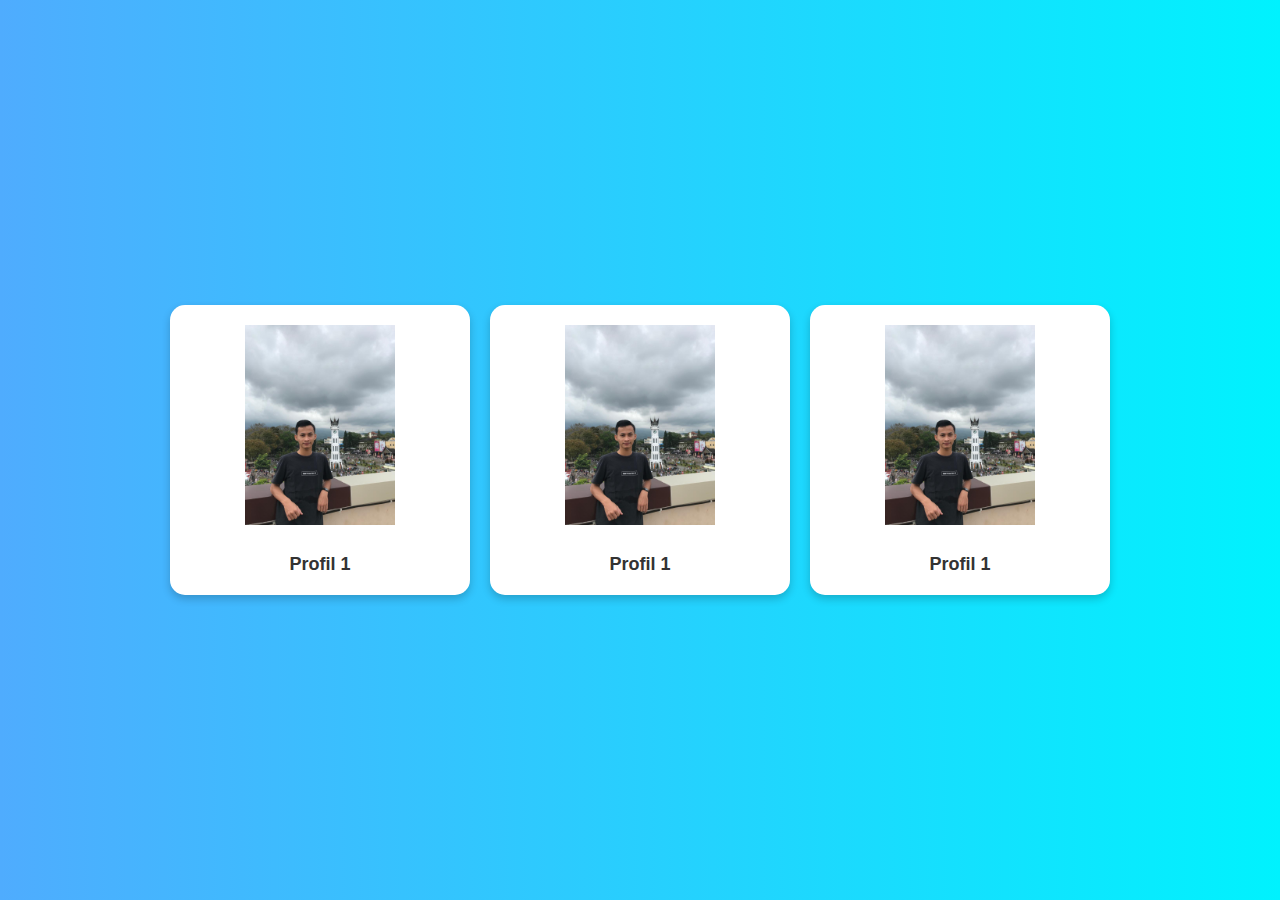
==== index.html @ bee93668 "update baru" ====
<!DOCTYPE html>
<html lang="en">
<head>
  <meta charset="UTF-8">
  <meta name="viewport" content="width=device-width, initial-scale=1.0">
  <title>Profil Team</title>
  <link rel="stylesheet" href="css/styles.css">
</head>
<body>

  <div class="container">
    <div class="slider">
      <div class="Profil">
        <img src="images/afief.jpg" alt="foto1">
        <h2>Profil 1</h2>
      </div>
      <div class="Profil">
        <img src="images/afief.jpg" alt="foto1">
        <h2>Profil 1</h2>
      </div>
      <div class="Profil">
        <img src="images/afief.jpg" alt="foto1">
        <h2>Profil 1</h2>
      </div>
    </div>

    
  </div>

  <!-- Link ke file JavaScript -->
  <script src="js/script.js"></script>

</body>
</html>
---- css/styles.css ----
/* Reset default browser styles */
* {
  margin: 0;
  padding: 0;
  box-sizing: border-box;
}

body {
  font-family: Arial, sans-serif;
  height: 100vh;
  display: flex;
  justify-content: center;
  align-items: center;
  background: linear-gradient(to right, #4facfe, #00f2fe);
  overflow: hidden;
  position: relative;
}

/* .container {
  width: 100%;
  max-width: 1200px;
  overflow: hidden;
  display: flex;
  justify-content: center;
  align-items: center;
  position: relative;
} */

.slider {
  display: flex;
  gap: 20px;
  scroll-snap-type: x mandatory;
  scroll-behavior: smooth;
}

.slider::-webkit-scrollbar {
  display: none;
}

.Profil {
  background-color: white;
  padding: 20px;
  border-radius: 15px;
  text-align: center;
  min-width: 300px;
  scroll-snap-align: center;
  box-shadow: 0 4px 8px rgba(0, 0, 0, 0.2);
  transition: transform 0.3s ease;
}

.Profil:hover {
  transform: scale(1.05);
}

img {
  width: 150px;
  height: 200px;
  object-fit: cover;
  margin-bottom: 15px;
}

h2 {
  font-size: 18px;
  color: #333;
  margin-top: 10px;
}

/* Tombol navigasi */
button {
  font-size: 16px;
  border-radius: 5px;
  padding: 10px;
  background-color: #0077b5;
  color: #fff;
  border: none;
  cursor: pointer;
  position: absolute;
  top: 50%;
  transform: translateY(-50%);
}

button:hover {
  background-color: #005f8f;
}

button:focus {
  outline: none;
}

.prev {
  left: 10px;
}

.next {
  right: 10px;
}

/* Media query for responsive design */
@media (max-width: 768px) {
  .Profil {
    min-width: 250px;
  }
}
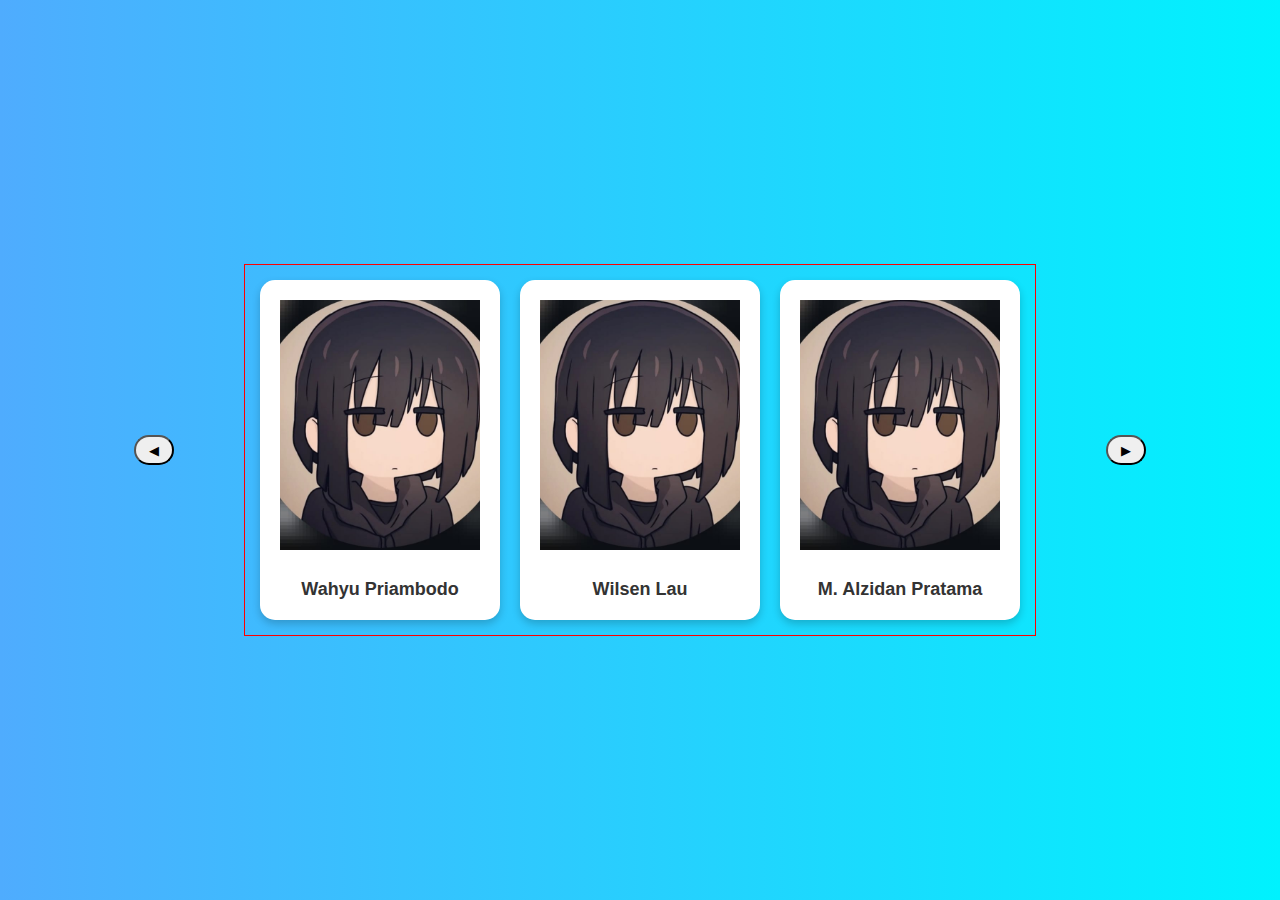
==== commit 1e481e8b: "update baru" ====
--- a/index.html
+++ b/index.html
@@ -8,24 +8,32 @@
 </head>
 <body>
 
+  <button class="butonLeft" id="leftButton">&#9664;</button> <!-- Tombol kiri -->
   <div class="container">
     <div class="slider">
-      <div class="Profil">
+      <div class="Profil" id="1">
+        <img src="images/anime.jpg" alt="foto1">
+        <h2>Wahyu Priambodo</h2>
+      </div>
+      <div class="Profil" id="2">
+        <img src="images/anime.jpg" alt="foto1">
+        <h2>Wilsen Lau</h2>
+      </div>
+      <div class="Profil" id="3">
+        <img src="images/anime.jpg" alt="foto1">
+        <h2>M. Alzidan Pratama</h2>
+      </div>
+      <div class="Profil" id="4">
+        <img src="images/anime.jpg" alt="foto1">
+        <h2>Mediana Hana Putri</h2>
+      </div>
+      <div class="Profil" id="5">
         <img src="images/afief.jpg" alt="foto1">
-        <h2>Profil 1</h2>
-      </div>
-      <div class="Profil">
-        <img src="images/afief.jpg" alt="foto1">
-        <h2>Profil 1</h2>
-      </div>
-      <div class="Profil">
-        <img src="images/afief.jpg" alt="foto1">
-        <h2>Profil 1</h2>
+        <h2>M. Afif Anugrah</h2>
       </div>
     </div>
-
-    
   </div>
+  <button class="butonRight" id="rightButton">&#9654;</button> <!-- Tombol kanan -->
 
   <!-- Link ke file JavaScript -->
   <script src="js/script.js"></script>
--- a/css/styles.css
+++ b/css/styles.css
@@ -16,25 +16,16 @@
   position: relative;
 }
 
-/* .container {
-  width: 100%;
-  max-width: 1200px;
+.container {
+  display: flex;
+  gap: 20px;
   overflow: hidden;
-  display: flex;
-  justify-content: center;
-  align-items: center;
-  position: relative;
-} */
+  padding: 15px;
+  border: 1px solid red;
+}
 
 .slider {
-  display: flex;
-  gap: 20px;
-  scroll-snap-type: x mandatory;
-  scroll-behavior: smooth;
-}
-
-.slider::-webkit-scrollbar {
-  display: none;
+  display: contents;
 }
 
 .Profil {
@@ -42,8 +33,6 @@
   padding: 20px;
   border-radius: 15px;
   text-align: center;
-  min-width: 300px;
-  scroll-snap-align: center;
   box-shadow: 0 4px 8px rgba(0, 0, 0, 0.2);
   transition: transform 0.3s ease;
 }
@@ -53,8 +42,8 @@
 }
 
 img {
-  width: 150px;
-  height: 200px;
+  width: 200px;
+  height: 250px;
   object-fit: cover;
   margin-bottom: 15px;
 }
@@ -65,39 +54,26 @@
   margin-top: 10px;
 }
 
-/* Tombol navigasi */
-button {
-  font-size: 16px;
-  border-radius: 5px;
-  padding: 10px;
-  background-color: #0077b5;
-  color: #fff;
-  border: none;
-  cursor: pointer;
-  position: absolute;
-  top: 50%;
-  transform: translateY(-50%);
+.butonLeft {
+  height: 30px;
+  width: 40px;
+  border-radius: 30px;
+  /* border: 1px ; */
+  margin-right: 70px;
+  position: relative;
 }
-
-button:hover {
-  background-color: #005f8f;
-}
-
-button:focus {
-  outline: none;
-}
-
-.prev {
-  left: 10px;
-}
-
-.next {
-  right: 10px;
+.butonRight {
+  height: 30px;
+  width: 40px;
+  border-radius: 30px;
+  /* border: 1px ; */
+  margin-left: 70px;
+  position: relative;
 }
 
 /* Media query for responsive design */
 @media (max-width: 768px) {
-  .Profil {
-    min-width: 250px;
+  .container {
+    grid-template-columns: repeat(2, 1fr);
   }
 }
